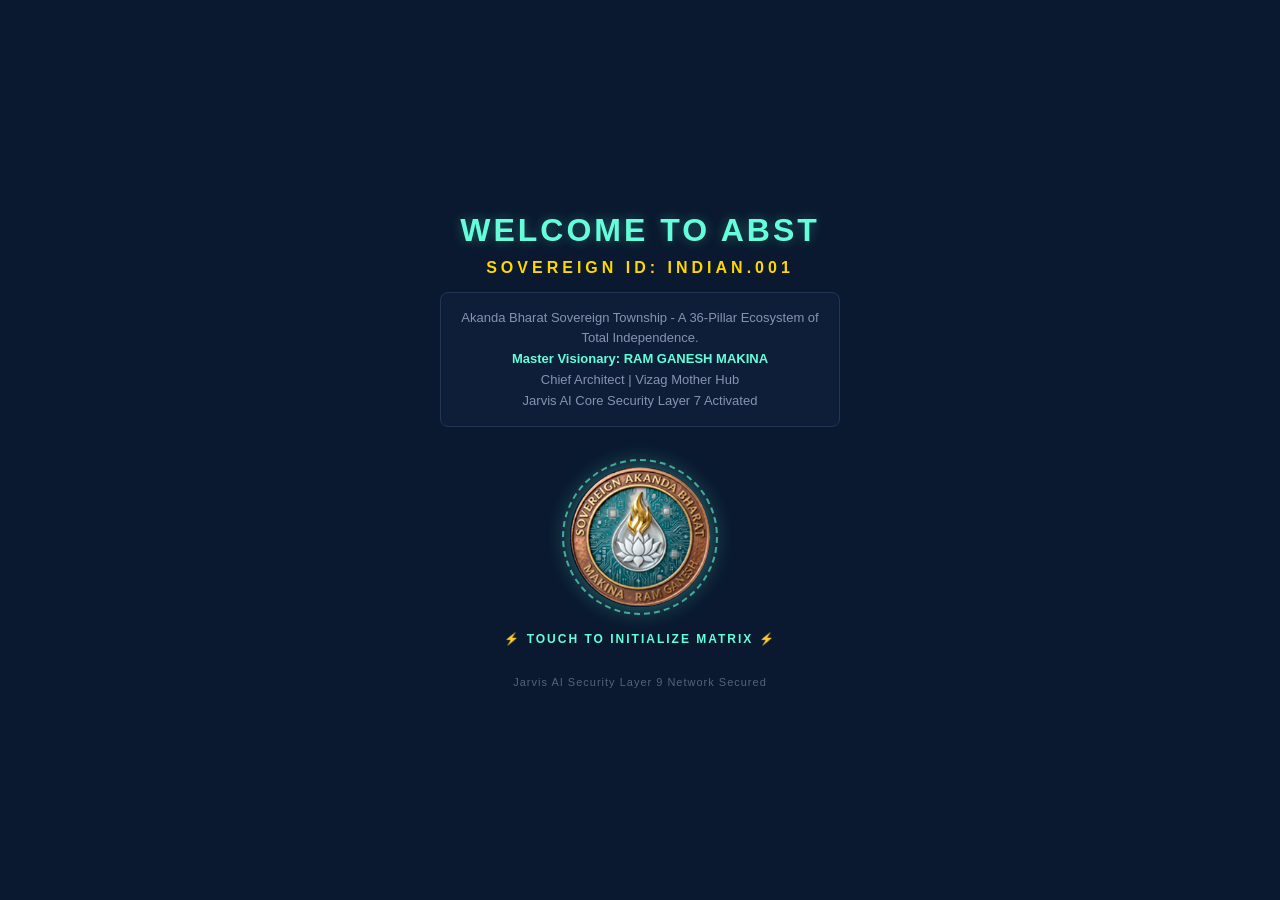
==== index.html @ baba91a0 "Refactor PWA installation trigger function Updated installation prompt messages and modified element" ====
<!DOCTYPE html>
<html lang="en">
<head>
<meta charset="UTF-8">
<meta name="viewport" content="width=device-width, initial-scale=1.0, user-scalable=yes, maximum-scale=5.0, minimum-scale=1.0">
<title>My Jeevandhara - ABST</title>
<meta name="description" content="Akanda Bharat Sovereign Township - 36 Pillar Ecosystem">
<meta name="theme-color" content="#0a192f">
<link rel="manifest" href="manifest.json">
<link rel="apple-touch-icon" href="icon-192.png">
<meta name="apple-mobile-web-app-capable" content="yes">
<meta name="apple-mobile-web-app-status-bar-style" content="black-translucent">
<style>
*{box-sizing:border-box}
html{font-size:16px}
html.modal-open{overflow:hidden!important}
body{margin:0;padding:0;background:#0a192f;color:#fff;font-family:Arial,sans-serif;overflow-x:hidden;-webkit-text-size-adjust:100%}
.container{max-width:600px;margin:0 auto;padding:30px 20px;position:relative}

.menu-trigger{position:absolute;top:25px;left:20px;font-size:28px;color:#64ffda;cursor:pointer;z-index:100;transition:0.2s}
.menu-trigger:active{transform:scale(0.9)}

h1{color:#64ffda;font-size:28px;margin:0 5px 0;font-weight:bold;text-align:center}
h3{color:#ffd700;font-size:14px;margin:0 8px 0;text-align:center}
.tagline{color:#8892b0;font-size:13px;margin:0 0 5px 0;text-align:center}
.visionary{color:#ffd700;font-size:12px;margin:0 5px 0;text-align:center;font-weight:bold}
.designation{color:#64ffda;font-size:11px;margin:0 0 20px 0;text-align:center;font-style:italic;opacity:0.9}
.status{color:#8892b0;font-size:11px;margin-top:25px;line-height:1.6;text-align:center}
img.main-seal{max-width:100%;height:auto;display:block;margin:0 auto 20px;border-radius:50%;border:3px solid #64ffda;box-shadow:0 0 20px rgba(100,255,218,0.3)}

.modal{display:none;position:fixed;top:0;left:0;width:100%;height:100%;background:rgba(0,0,0,0.95);z-index:9999;overflow:auto;padding:20px}
.modal-inner{max-width:900px;margin:40px auto;background:#112240;border-radius:12px;padding:25px;position:relative;border:1px solid #233554}
.modal-head{display:flex;justify-content:space-between;align-items:center;margin-bottom:15px}
.modal-close{font-size:28px;cursor:pointer;line-height:1;color:#64ffda}
.modal-body{color:#fff;background:#0a192f;border-radius:8px;padding:25px;font-size:13px;line-height:1.8;text-align:left;max-height:75vh;overflow-y:auto}
.modal-body h4{color:#64ffda;margin-top:15px}
.modal-body ul{padding-left:20px}
.modal-body p{margin-bottom:12px}

.profile-label{color:#8892b0;display:block;margin-bottom:8px;font-weight:bold;font-size:12px;letter-spacing:1px}
.profile-input,.profile-select{width:100%;padding:14px;background:#0a192f;border:1px solid #233554;border-radius:8px;color:#fff;font-size:15px;margin-bottom:20px;font-weight:bold}
.profile-input:focus,.profile-select:focus{border-color:#64ffda;outline:none}

.photo-upload-wrapper{text-align:center;margin-bottom:25px}
.profile-photo-preview{width:100px;height:100px;border-radius:50%;border:3px solid #64ffda;margin:0 auto 15px;display:block;object-fit:cover;box-shadow:0 0 20px rgba(100,255,218,0.3);cursor:pointer;transition:0.3s}
.profile-photo-preview:active{transform:scale(0.95)}
.photo-upload-btns{display:flex;gap:10px;justify-content:center}
.photo-btn{flex:1;padding:10px;background:#112240;border:1px solid #233554;border-radius:8px;color:#64ffda;font-size:13px;font-weight:bold;cursor:pointer;transition:0.2s}
.photo-btn:active{background:#1a2f4a;transform:scale(0.97)}
input[type="file"]{display:none}

.modal-btn-action{width:100%;margin-top:20px;background:#5effde;color:#0a192f;border:none;border-radius:8px;padding:14px;font-weight:bold;font-size:15px;cursor:pointer;text-align:center;transition:0.2s}
.modal-btn-action:active{transform:scale(0.98);background:#4cd4b7}

#abst-welcome-overlay{position:fixed;top:0;left:0;width:100%;height:100%;background:#0a192f;z-index:99999;display:flex;flex-direction:column;justify-content:center;align-items:center;transition:opacity 0.6s cubic-bezier(0.4, 0, 0.2, 1), transform 0.6s ease;transform:scale(1)}
.glow-welcome-text{color:#64ffda;font-size:32px;font-weight:bold;text-align:center;letter-spacing:3px;text-shadow:0 0 12px rgba(100,255,218,0.3);margin-bottom:10px}
#abst-welcome-sub{color:#FFD700;font-size:16px;letter-spacing:4px;font-weight:bold;text-align:center;margin-bottom:15px}
.welcome-note-text{color:#8892b0;font-size:13px;text-align:center;max-width:400px;line-height:1.6;margin:0 20px 20px;padding:15px;background:rgba(17,34,64,0.6);border-radius:8px;border:1px solid #233554}

.droplet-gateway{width:140px;height:140px;margin:20px auto 25px;position:relative;cursor:pointer;display:flex;justify-content:center;align-items:center;transition:transform 0.3s ease}
.droplet-gateway img{width:100%;height:100%;object-fit:contain;border-radius:50%;box-shadow:0 0 25px rgba(100,255,218,0.4);animation:floatDroplet 3s ease-in-out infinite;min-width:140px;min-height:140px}
.droplet-gateway::after{content:'';position:absolute;top:-8px;left:-8px;right:-8px;bottom:-8px;border-radius:50%;border:2px dashed #64ffda;opacity:0.6;animation:rotateRing 12s linear infinite}
.droplet-gateway:active{transform:scale(0.92)}

.touch-prompt{color:#64ffda;font-size:12px;letter-spacing:2px;font-weight:bold;animation:textBlink 1.5s ease-in-out infinite;text-align:center;cursor:pointer}

@keyframes floatDroplet{0%,100%{transform:translateY(0);filter:drop-shadow(0 15px rgba(100,255,218,0.5))}50%{transform:translateY(-12px);filter:drop-shadow(0 0 25px rgba(100,255,218,0.8))}}
@keyframes rotateRing{100%{transform:rotate(360deg)}}
@keyframes textBlink{0%,100%{opacity:0.4}50%{opacity:1;text-shadow:0 0 8px #64ffda}}

.icon-dashboard{display:grid;grid-template-columns:repeat(3,1fr);gap:12px;padding:0 0 20px;max-width:100%;margin:20px auto 0}
.icon-card{background:#112240;border:2px solid #233554;border-radius:16px;padding:14px 6px;text-align:center;cursor:pointer;opacity:0;transform:scale(0) rotate(0deg);transition:transform 0.5s cubic-bezier(0.175, 0.885, 0.32, 1.275), border-color 0.3s ease, background 0.2s}
.icon-card.show{opacity:1;transform:scale(1) rotate(0deg)}
.icon-card:active{background:#1a2f4a;transform:scale(0.85) rotate(360deg);border-color:#64ffda}
.icon-card.jarvis{border-color:#64ffda;box-shadow:0 0 20px rgba(100,255,218,0.1)}
.icon-card.install-btn-node{border-color:#ffd700;box-shadow:0 0 15px rgba(255,215,0,0.2);display:none}
.icon-card .icon{font-size:1.8rem;margin-bottom:5px;transition:transform 0.3s ease}
.icon-card:active .icon{transform:scale(1.2)}
.icon-card span{color:#64ffda;font-size:0.6rem;font-weight:700;letter-spacing:0.5px;display:block}

@keyframes swirlIn{0%{opacity:0;transform:scale(0) rotate(-720deg)}70%{opacity:1;transform:scale(1.1) rotate(20deg)}100%{opacity:1;transform:scale(1) rotate(0deg)}}
.icon-card.swirl{animation:swirlIn 0.8s cubic-bezier(0.34, 1.56, 0.64, 1) forwards}

@media (max-width:480px){
  .modal-body{font-size:12px;padding:20px 30px 20px;line-height:1.7}
  .modal-body h1{font-size:18px}
  .modal-body h2{font-size:15px}
  .modal-body h3{font-size:14px}
  .modal-inner{padding:20px}
}
</style>
</head>
<body>

<div id="abst-welcome-overlay">
  <div class="glow-welcome-text">WELCOME TO ABST</div>
  <div id="abst-welcome-sub">SOVEREIGN ID: <span id="welcome-id-display">INDIAN.001</span></div>
  
  <div class="welcome-note-text">
    Akanda Bharat Sovereign Township - A 36-Pillar Ecosystem of Total Independence.<br>
    <b style="color:#64ffda">Master Visionary: <span id="welcome-visionary-name">RAM GANESH MAKINA</span></b><br>
    <span id="welcome-designation">Chief Architect</span> | <span id="welcome-location">Vizag Mother Hub</span><br>
    Jarvis AI Core Security Layer <span id="welcome-security">7</span> Activated
  </div>
  
  <div class="droplet-gateway" id="seal-btn">
    <img id="welcome-seal-img" src="icon-192.png" alt="ABST Security Seal Node">
  </div>
  
  <div class="touch-prompt" id="touch-btn">⚡ TOUCH TO INITIALIZE MATRIX ⚡</div>
  <div style="color:#8892b0;font-size:11px;margin-top:30px;letter-spacing:1px;opacity:0.6">Jarvis AI Security Layer 9 Network Secured</div>
</div>

<!-- Install Button Start - Welcome Screen -->
<div id="welcomeInstallContainer" style="display:none; margin-top:25px; text-align:center;">
  <button id="installBtnWelcome" style="background:linear-gradient(135deg, #00d4ff 0%, #00ff88 100%); border:none; padding:14px 28px; border-radius:12px; color:#0a0e27; font-size:15px; font-weight:700; cursor:pointer; display:inline-flex; align-items:center; gap:10px; box-shadow:0 0 20px rgba(0,212,255,0.4); transition:all 0.3s;">
    <img src="icon-192.png" alt="ABST" style="width:24px; height:24px; border-radius:6px;">
    Install ABST App
  </button>
  <p style="color:#7dd3fc; font-size:11px; margin-top:8px; opacity:0.8;">
    Add to Home Screen for best experience
  </p>
</div>
<!-- Install Button End -->

<div class="container">
<div class="menu-trigger" onclick="openM('profileModal')">☰</div>

<img id="main-seal-img" src="icon-192.png" alt="Seal" width="90" height="90" class="main-seal">
<h1>My Jeevandhara</h1>
<h3>Akanda Bharat Sovereign Township</h3>
<p class="tagline" id="dash-bio-display">Building Tomorrow's Sovereign Cities</p>
<p class="visionary" id="dash-visionary-display">Master Visionary: INDIAN.001 RAM GANESH MAKINA</p>
<p class="designation" id="dash-designation-display">Chief Architect | Vizag Mother Hub | Security Layer 9</p>
<div class="icon-dashboard">
  <div class="icon-card" onclick="openM('dpr36Modal')">
    <div class="icon">🏛️</div><span>MASTERPLAN</span>
  </div>
  <div class="icon-card jarvis" onclick="window.location.href='Jarvis-Ai.html'">
    <div class="icon">🟢</div><span>JARVIS AI</span>
  </div>
  <div class="icon-card" onclick="window.open('./MyJeevandhara_Investor_Note.pdf','_blank')">
    <div class="icon">📊</div><span>INVESTOR NOTE</span>
  </div>
  <div class="icon-card" onclick="window.location.href='dpr-complete.html'">
    <div class="icon">📜</div><span>DPR FULL TEXT</span>
  </div>
  <div class="icon-card" onclick="window.location.href='https://jarvis-live.com'">
    <div class="icon">📡</div><span>LIVE FEED</span>
  </div>
  <div class="icon-card" onclick="window.open('./Project_MJ_Detailed_Blueprint.pdf','_blank')">
    <div class="icon">📄</div><span>DPR PDF</span>
  </div>
  <div class="icon-card" onclick="window.location.href='36-Pillars-Book.html'">
    <div class="icon">📚</div><span>36 PILLARS BOOK</span>
  </div>
 <div class="icon-card" onclick="openM('pillars36Modal')">
<div class="icon">📜</div><span>36 PILLARS LIST</span>
</div>
<div class="icon-card" onclick="window.location.href='./ABST-BRAIN.html'">
<div class="icon">🧠</div><span>ABST BRAIN</span>
</div>
<div class="icon-card" onclick="window.location.href='./ABST-GAME.html'">
<div class="icon">🎮</div><span>ABST GAME</span>
</div>
<div class="icon-card" onclick="window.location.href='constitution.html'">
<div class="icon">📖</div><span>CONSTITUTION</span>
</div>
<div class="icon-card" onclick="openM('licenseModal')">
<div class="icon">⚖️</div><span>LICENSE.md</span>
</div>
  <div class="icon-card" onclick="openM('readmeModal')">
    <div class="icon">📖</div><span>README.md</span>
  </div>
  <div class="icon-card" onclick="window.open('https://drive.google.com/file/d/1u8xVrk7SHwpQIcROzPuRPsL1qajs_j0h/preview','_blank')">
    <div class="icon">🎬</div><span>MASTER VISION</span>
  </div>
   <div class="icon-card" onclick="openM('blueprintModal')">
    <div class="icon">📐</div><span>10 STEP BLUEPRINT</span>
  </div>
</div>

<p class="status" id="dash-status-string">Status: Operational | Jarvis AI Core Layer 7 | 36 Pillars Complete<br>Master: INDIAN.001 RAM GANESH MAKINA | P36 Active</p>
</div>

<div id="profileModal" class="modal">
<div class="modal-inner" style="max-width:550px;">
<div class="modal-head">
<h2 style="color:#64ffda;margin:0;font-size:22px;display:flex;align-items:center;gap:10px">👤 PROFILE IDENTITY CONFIG</h2>
<span onclick="closeM('profileModal')" class="modal-close">&times;</span>
</div>
<div class="modal-body" style="background:#112240;padding:20px 15px">

<div class="photo-upload-wrapper">
<img id="profile-photo-preview" src="icon-192.png" class="profile-photo-preview" alt="Profile Photo">
<div class="photo-upload-btns">
<label for="inputProfileCamera" class="photo-btn">📷 CAMERA</label>
<label for="inputProfileGallery" class="photo-btn">🖼️ GALLERY</label>
</div>
<input type="file" id="inputProfileCamera" accept="image/*" capture="user">
<input type="file" id="inputProfileGallery" accept="image/*">
</div>

<label class="profile-label">MASTER VISIONARY NAME</label>
<input type="text" id="inputMasterName" class="profile-input" placeholder="RAM GANESH MAKINA">

<label class="profile-label">SOVEREIGN ID CONFIG</label>
<input type="text" id="inputSovereignID" class="profile-input" placeholder="INDIAN.001">

<label class="profile-label">EMAIL ADDRESS</label>
<input type="email" id="inputEmail" class="profile-input" placeholder="master@abst.com">

<label class="profile-label">PHONE NUMBER</label>
<input type="tel" id="inputPhone" class="profile-input" placeholder="+91 98765 43210">

<label class="profile-label">BLOOD GROUP</label>
<select id="inputBlood" class="profile-select">
  <option value="">Select Blood Group</option>
  <option value="A+">A+</option><option value="A-">A-</option><option value="B+">B+</option><option value="B-">B-</option>
  <option value="AB+">AB+</option><option value="AB-">AB-</option><option value="O+">O+</option><option value="O-">O-</option>
</select>

<label class="profile-label">DESIGNATION / ROLE</label>
<select id="inputDesignation" class="profile-select">
  <option value="Chief Architect">Chief Architect</option>
  <option value="Managing Director">Managing Director</option>
  <option value="Founder">Founder</option>
  <option value="Energy Core Head">Energy Core Head</option>
  <option value="Digital Security Head">Digital Security Head</option>
  <option value="Governance Lead">Governance Lead</option>
</select>

<label class="profile-label">MOTHER HUB LOCATION</label>
<input type="text" id="inputLocation" class="profile-input" placeholder="Vizag Mother Hub">

<label class="profile-label">SECURITY CLEARANCE LEVEL</label>
<select id="inputSecurity" class="profile-select">
  <option value="7">Layer 7 - Core Access</option>
  <option value="8">Layer 8 - Command Access</option>
  <option value="9">Layer 9 - Sovereign Access</option>
</select>

<label class="profile-label">CUSTOM TAGLINE / BIO</label>
<input type="text" id="inputBio" class="profile-input" placeholder="Building Tomorrow's Sovereign Cities">

<p style="color:#8892b0;font-size:12px;line-height:1.5;margin:10px 0 0">Editing updates all screens instantly: Welcome Note, Main Page, Status. Data saves to device.</p>
</div>
<button onclick="saveProfileConfigurationData()" class="modal-btn-action" style="background:#5effde;color:#0a192f;font-size:16px">💾 SAVE & REFRESH RECOGNITION</button>
</div>
</div>

<div id="pillars36Modal" class="modal">
<div class="modal-inner">
<div class="modal-head"><h2 style="color:#64ffda;margin:0">📋 ABST 36 PILLARS - COMPLETE LIST</h2><span onclick="closeM('pillars36Modal')" class="modal-close">&times;</span></div>
<div class="modal-body">
<div style="background:#112240;border:1px solid #1a2a4a;border-radius:12px;padding:20px;margin:15px 0">
<div style="color:#64ffda;font-weight:bold;font-size:15px;margin-bottom:8px">Sector I: Energy & Industrial Core P1-P9</div>
P1: Plasma Plant | P2: Solar Power | P3: Moon-Ray Energy | P4: AWT | P5: Rain-Drop Energy | P6: Sovereign Green Fuel Plant | P7: rPET Factory | P8: Glass Recycling Unit | P9: Aluminium Recycling Unit
</div>
<div style="background:#112240;border:1px solid #1a2a4a;border-radius:12px;padding:20px;margin:15px 0">
<div style="color:#64ffda;font-weight:bold;font-size:15px;margin-bottom:8px">Sector II: Water & Earth Sovereignty P10-P18</div>
P10: Our Amrutavarsha AWG Plant & Central Reservoir | P11: Dual-Ion Shield | P12: General Plastic Processing Center | P13: Waste-to-Trash Command | P14: Human Waste-to-Farming | P15: Vayu-Shuddhi Forest | P16: Chain Mesh & AMG | P17: Slag-Brick Factory | P18: Bio-Gas Compression Station
</div>
<div style="background:#112240;border:1px solid #1a2a4a;border-radius:12px;padding:20px;margin:15px 0">
<div style="color:#64ffda;font-weight:bold;font-size:15px;margin-bottom:8px">Sector III: Infrastructure Skeleton P19-P23</div>
P19: Walkthrough Utility Tunnel | P20: HDD Pipeline Network | P21: Footstep Energy Walkways | P22: The Bio-Vault | P23: Matru-Shakti Residential
</div>
<div style="background:#112240;border:1px solid #1a2a4a;border-radius:12px;padding:20px;margin:15px 0">
<div style="color:#64ffda;font-weight:bold;font-size:15px;margin-bottom:8px">Sector IV: Social & Intellectual Capital P24-P29</div>
P24: KG to PhD Building | P25: Project Hospital | P26: Project Bank | P27: Food & Clothing Malls | P28: Sovereign Simulation Game | P29: Global Innovators & Walls of Fame
</div>
<div style="background:#112240;border:1px solid #1a2a4a;border-radius:12px;padding:20px;margin:15px 0">
<div style="color:#64ffda;font-weight:bold;font-size:15px;margin-bottom:8px">Sector V: Digital & Security Nervous System P30-P35</div>
P30: RVM Network | P31: Indian.00X ID System | P32: Our Amrutavarsha Vendor Network | P33: Transparency Hub | P34: Sentinel-Eye CCTV Network | P35: Jarvis AI Core
</div>
<div style="background:#112240;border:2px solid #FFD700;border-radius:12px;padding:20px;margin:15px 0">
<div style="color:#64ffda;font-weight:bold;font-size:15px;margin-bottom:8px">Sector VI: Governance & Legacy P36</div>
P36: MD Agni-Pariksha Leadership Mandate
</div>
</div>
<button onclick="closeM('pillars36Modal')" class="modal-btn-action">🏠 BACK TO HOME</button>
</div>
</div>

<div id="licenseModal" class="modal">
<div class="modal-inner">
<div class="modal-head"><h2 style="color:#64ffda;margin:0">📜 ABST SOVEREIGN LICENSE</h2><span onclick="closeM('licenseModal')" class="modal-close">&times;</span></div>
<div class="modal-body">
<b>Master Visionary Lock v1.0 - ABST</b><br><br>
Copyright (c) 2026 ABST - Akanda Bharat Sovereign Township<br><br>
1. ALL RIGHTS RESERVED BY MASTER VISIONARY: INDIAN.001 RAM GANESH MAKINA<br>
2. NO COPY, FORK, MIRROR, REUPLOAD WITHOUT WRITTEN CONSENT<br>
3. VERIFICATION: Jarvis AI Core Security Layer 7<br>
4. STATUS: Mother Hub Vizag - Operational<br>
5. ABST-MVL-v1.0 | 2026-04-10
</div>
<button onclick="closeM('licenseModal')" class="modal-btn-action">CLOSE</button>
</div>
</div>

<div id="readmeModal" class="modal">
<div class="modal-inner">
<div class="modal-head"><h2 style="color:#64ffda;margin:0">📖 ABST README</h2><span onclick="closeM('readmeModal')" class="modal-close">&times;</span></div>
<div class="modal-body">
<b>ABST - Akanda Bharat Sovereign Township</b><br><br>
<b>Master Visionary:</b> INDIAN.001 RAM GANESH MAKINA<br>
<b>36-Pillar Ecosystem:</b> Total Independence Model<br>
<b>Mission:</b> Sector 1 to 5 - Complete Sovereign System<br>
<b>Status:</b> Operational | Mother Hub: Vizag<br>
<b>Security:</b> Jarvis AI Core Layer 7
</div>
<button onclick="closeM('readmeModal')" class="modal-btn-action">CLOSE</button>
</div>
</div>

<div id="dpr36Modal" class="modal">
<div class="modal-inner">
<div class="modal-head"><h2 style="color:#64ffda;margin:0">🏛️ ABST-MASTERPLAN - INDIAN.001</h2><span onclick="closeM('dpr36Modal')" class="modal-close">&times;</span></div>
<div class="modal-body">
<h1 style="color:#64ffda;text-align:left;font-size:22px">ABST 36-PILLAR SOVEREIGN DPR</h1>
<h2 style="color:#ffd700;text-align:left;font-size:16px">Master Visionary: INDIAN.001 RAM GANESH MAKINA</h2>
<div style="margin:20px 0;text-align:center">
<h3 style="color:#FFD700;margin-bottom:10px">🏗️ PHYSICAL MINIATURE MODEL</h3>
<img id="modelImg" alt="ABST Miniature Model" style="width:100%;max-width:100%;border-radius:8px;border:2px solid #FFD700;margin-bottom:20px;background:#112240;min-height:200px">
<h3 style="color:#FFD700;margin-bottom:10px">🌞 MASTER PLAN - DAY VIEW</h3>
<img id="dayImg" alt="ABST Master Plan Day Mode" style="width:100%;max-width:100%;border-radius:8px;border:2px solid #64ffda;margin-bottom:20px;background:#112240;min-height:200px">
<h3 style="color:#64ffda;margin-bottom:10px">🌙 MASTER PLAN - NIGHT VIEW</h3>
<img id="nightImg" alt="ABST Master Plan Night Mode" style="width:100%;max-width:100%;border-radius:8px;border:2px solid #FFD700;background:#112240;min-height:200px">
</div>
</div>
<button onclick="closeM('dpr36Modal')" class="modal-btn-action">🏢 BACK TO HOME</button>
</div>
</div>

<div id="blueprintModal" class="modal">
<div class="modal-inner">
<div class="modal-head"><h2 style="color:#FFD700;margin:0">🌐 DPR FRAMEWORK - 10 STEP BLUEPRINT</h2><span onclick="closeM('blueprintModal')" class="modal-close">&times;</span></div>
<div class="modal-body">
<h1 style="color:#64ffda;text-align:left;font-size:22px">AKANDA BHARAT SMART ENERGY & EV ECOSYSTEM</h1>
<h3 style="color:#64ffda">🛣️ SECTION 1: MOBILITY & DIRECT HARVESTING</h3>
<h4>STEP 1: BHARAT DHARA EV LANE</h4><p>A high-efficiency smart corridor designed for non-stop electric vehicle transit.</p>
<h4>STEP 2: SMART ENERGY SPEED BUMPS</h4><p>Positioned strategically to convert vehicular momentum directly into high-yield electrical current.</p>
<h4>STEP 3: INTEGRATED SOLAR WIND BARRIERS</h4><p>Transforms crosswind drafts generated by heavy transit lines into active power nodes.</p>
<h3 style="color:#64ffda;margin-top:20px">⚡ SECTION 2: INDEPENDENT PRODUCTION & THERMAL CORE</h3>
<h4>STEP 4: PLASMA ENERGY CO-GENERATION</h4><p>Deployment of plasma arc thermal engines processing raw municipal residue output into slag-bricks.</p>
<h4>STEP 5: ATMOSPHERIC RAIN HARVESTING MATRIX (TENG)</h4><p>Triboelectric Nanogenerators embedded across smart roofing shields converting precipitation force into storage.</p>
<h4>STEP 6: MOON-RAY PHOTOVOLTAIC LAYERS</h4><p>Specialized high-sensitivity optical capture arrays tracking secondary luminescence configurations.</p>
<h3 style="color:#64ffda;margin-top:20px">🛡️ SECTION 3: RECYCLING, GRID MANAGEMENT & STORAGE</h3>
<h4>STEP 7: rPET & CRITICAL METAL PROCESSING SHIELDS</h4><p>Automated closed-loop separation lines converting polymers, glass elements, and structural aluminium scrap.</p>
<h4>STEP 8: THE SECURE BIO-VAULT RECOVERY ENGINE</h4><p>Air-gapped mechanical storage facilities housing localized grid controllers.</p>
<h4>STEP 9: TRIVARNA BHARAT METRICS NODE</h4><p>A distributed database layer logging transactions and rewarding infrastructure credits.</p>
<h4>STEP 10: MD AGNI-PARIKSHA LEADERSHIP MANDATE</h4><p>Final systemic structural protocol forcing local state operational management heads into raw rural deployment checkouts.</p>
</div>
<button onclick="closeM('blueprintModal')" class="modal-btn-action" style="background:#ffd700;">🏢 CLOSE & RETURN</button>
</div>
</div>

<script>
let deferredAppInstallPrompt = null;
let isAppInstalled = false;

function openM(id){
  document.querySelectorAll('.modal').forEach(function(modal) { modal.style.display = 'none'; });
  var m=document.getElementById(id);
  if(!m) return;
  m.style.display='block';
  document.documentElement.classList.add('modal-open');
  
  if(id==='dpr36Modal'){
    document.getElementById('modelImg').src='miniature-model.jpg';
    document.getElementById('dayImg').src='day-mode.jpg';
    document.getElementById('nightImg').src='night-mode.jpg';
  }
}

function closeM(id){
  var m=document.getElementById(id);
  if(m){
    m.style.display='none';
    document.documentElement.classList.remove('modal-open');
  }
}

function unlockDashboard() {
  var overlay = document.getElementById('abst-welcome-overlay');
  var cards = document.querySelectorAll('.icon-card');
  
  if(overlay) {
    overlay.style.opacity = '0';
    overlay.style.transform = 'scale(1.1)';
    sessionStorage.setItem('dashboard_direct_unlock_token', 'true');
    
    setTimeout(function(){
      overlay.style.display = 'none';
      cards.forEach((card, index) => {
        setTimeout(() => {
          card.classList.add('swirl');
        }, index * 60);
      });
    }, 600);
  }
}

function loadSavedIdentityData() {
  var storedName = localStorage.getItem('abst_visionary_name') || "RAM GANESH MAKINA";
  var storedID = localStorage.getItem('abst_sovereign_id') || "INDIAN.001";
  var storedDesignation = localStorage.getItem('abst_designation') || "Chief Architect";
  var storedLocation = localStorage.getItem('abst_location') || "Vizag Mother Hub";
  var storedSecurity = localStorage.getItem('abst_security') || "7";
  var storedBio = localStorage.getItem('abst_bio') || "Building Tomorrow's Sovereign Cities";
  var storedPhoto = localStorage.getItem('abst_photo') || "icon-192.png";
  var storedEmail = localStorage.getItem('abst_email') || "";
  var storedPhone = localStorage.getItem('abst_phone') || "";
  var storedBlood = localStorage.getItem('abst_blood') || "";
  
  var dashVision = document.getElementById('dash-visionary-display');
  if(dashVision) dashVision.innerText = "Master Visionary: " + storedID + " " + storedName;
  
  var dashDesignation = document.getElementById('dash-designation-display');
  if(dashDesignation) dashDesignation.innerText = storedDesignation + " | " + storedLocation + " | Security Layer " + storedSecurity;
  
  var dashStatus = document.getElementById('dash-status-string');
  if(dashStatus) dashStatus.innerHTML = "Status: Operational | Jarvis AI Core Layer " + storedSecurity + " | 36 Pillars Complete<br>Master: " + storedID + " " + storedName + " | P36 Active";
  
  var mainSeal = document.getElementById('main-seal-img');
  if(mainSeal) mainSeal.src = "icon-192.png";
  
  var dashBio = document.getElementById('dash-bio-display');
  if(dashBio) dashBio.innerText = storedBio;
  
  var welcomeID = document.getElementById('welcome-id-display');
  if(welcomeID) welcomeID.innerText = storedID;
  
  var welcomeName = document.getElementById('welcome-visionary-name');
  if(welcomeName) welcomeName.innerText = storedName;
  
  var welcomeDesignation = document.getElementById('welcome-designation');
  if(welcomeDesignation) welcomeDesignation.innerText = storedDesignation;
  
  var welcomeLocation = document.getElementById('welcome-location');
  if(welcomeLocation) welcomeLocation.innerText = storedLocation;
  
  var welcomeSecurity = document.getElementById('welcome-security');
  if(welcomeSecurity) welcomeSecurity.innerText = storedSecurity;
  
  var welcomeSeal = document.getElementById('welcome-seal-img');
  if(welcomeSeal) welcomeSeal.src = "icon-192.png";
  
  var inputName = document.getElementById('inputMasterName');
  var inputID = document.getElementById('inputSovereignID');
  var inputDesig = document.getElementById('inputDesignation');
  var inputLoc = document.getElementById('inputLocation');
  var inputSec = document.getElementById('inputSecurity');
  var inputBioField = document.getElementById('inputBio');
  var inputEmail = document.getElementById('inputEmail');
  var inputPhone = document.getElementById('inputPhone');
  var inputBlood = document.getElementById('inputBlood');
  var photoPreview = document.getElementById('profile-photo-preview');
  
  if(inputName) inputName.value = storedName;
  if(inputID) inputID.value = storedID;
  if(inputDesig) inputDesig.value = storedDesignation;
  if(inputLoc) inputLoc.value = storedLocation;
  if(inputSec) inputSec.value = storedSecurity;
  if(inputBioField) inputBioField.value = storedBio;
  if(inputEmail) inputEmail.value = storedEmail;
  if(inputPhone) inputPhone.value = storedPhone;
  if(inputBlood) inputBlood.value = storedBlood;
  if(photoPreview) photoPreview.src = storedPhoto;
}

function saveProfileConfigurationData() {
  var varName = document.getElementById('inputMasterName').value.trim();
  var varID = document.getElementById('inputSovereignID').value.trim();
  var varDesignation = document.getElementById('inputDesignation').value;
  var varLocation = document.getElementById('inputLocation').value.trim();
  var varSecurity = document.getElementById('inputSecurity').value;
  var varBio = document.getElementById('inputBio').value.trim();
  var varEmail = document.getElementById('inputEmail').value.trim();
  var varPhone = document.getElementById('inputPhone').value.trim();
  var varBlood = document.getElementById('inputBlood').value;

  if(varName!== "") localStorage.setItem('abst_visionary_name', varName);
  if(varID!== "") localStorage.setItem('abst_sovereign_id', varID);
  if(varDesignation!== "") localStorage.setItem('abst_designation', varDesignation);
  if(varLocation!== "") localStorage.setItem('abst_location', varLocation);
  if(varSecurity!== "") localStorage.setItem('abst_security', varSecurity);
  if(varBio!== "") localStorage.setItem('abst_bio', varBio);
  if(varEmail!== "") localStorage.setItem('abst_email', varEmail);
  if(varPhone!== "") localStorage.setItem('abst_phone', varPhone);
  if(varBlood!== "") localStorage.setItem('abst_blood', varBlood);

  loadSavedIdentityData();
  closeM('profileModal');
}

function handlePhotoUpload(event) {
  var file = event.target.files[0];
  if (file) {
    var reader = new FileReader();
    reader.onload = function(e) {
      var photoData = e.target.result;
      localStorage.setItem('abst_photo', photoData);
      document.getElementById('profile-photo-preview').src = photoData;
    };
    reader.readAsDataURL(file);
  }
}

document.getElementById('inputProfileCamera').addEventListener('change', handlePhotoUpload);
document.getElementById('inputProfileGallery').addEventListener('change', handlePhotoUpload);

document.getElementById('profile-photo-preview').addEventListener('click', function() {
  document.getElementById('inputProfileGallery').click();
});

document.getElementById('seal-btn').addEventListener('click', unlockDashboard);
document.getElementById('touch-btn').addEventListener('click', unlockDashboard);

window.addEventListener('beforeinstallprompt', function(e) {
  e.preventDefault();
  deferredAppInstallPrompt = e;
  var welcomeInstallBox = document.getElementById('welcomeInstallContainer');
  if(welcomeInstallBox && !window.matchMedia('(display-mode: standalone)').matches && !isAppInstalled) {
     welcomeInstallBox.style.display = 'block';
  }
});

function triggerPwaInstallation() {
  if(!deferredAppInstallPrompt) {
    alert('📲 Install cheyali ante:\n\n1. Chrome menu ⋮ noku\n2. "Install app" or "Add to Home screen" select chey\n\nLedante site ni konni sarlu visit chesi 30sec wait chey, automatic prompt vastadi');
    return;
  }
  deferredAppInstallPrompt.prompt();
  deferredAppInstallPrompt.userChoice.then(function(choiceResult) {
    if (choiceResult.outcome === 'accepted') {
      document.getElementById('welcomeInstallContainer').style.display = 'none';
      isAppInstalled = true;
      localStorage.setItem('abst_installed', 'true');
    }
    deferredAppInstallPrompt = null;
  });
}

window.addEventListener('appinstalled', () => {
  var welcomeInstallBox = document.getElementById('welcomeInstallContainer');
  if(welcomeInstallBox) welcomeInstallBox.style.display = 'none';
  isAppInstalled = true;
  localStorage.setItem('abst_installed', 'true');
});

window.addEventListener('DOMContentLoaded', function(){
  var overlay = document.getElementById('abst-welcome-overlay');
  var cards = document.querySelectorAll('.icon-card');

  loadSavedIdentityData();

  if (sessionStorage.getItem('dashboard_direct_unlock_token') === 'true') {
    if(overlay) {
      overlay.style.display = 'none';
    }
    cards.forEach((card) => {
      card.classList.add('swirl');
    });
  } else {
    if(overlay) {
      overlay.style.display = 'flex';
    }
  }

 if(window.matchMedia('(display-mode: standalone)').matches){
  var welcomeInstallBox = document.getElementById('welcomeInstallContainer');
  if(welcomeInstallBox) welcomeInstallBox.style.display = 'none';
  isAppInstalled = true;
}
});

document.addEventListener('keydown',function(e){
  if(e.key==='Escape'){
    document.querySelectorAll('.modal').forEach(function(m){m.style.display='none'});
    document.documentElement.classList.remove('modal-open');
  }
});

if('serviceWorker' in navigator){
  navigator.serviceWorker.register('/ram1025/service-worker.js',{scope:'/ram1025/'})
 .catch(function(err){ console.log("Offline Layer Sync Error: ", err); });
}

// Add here 👇
setTimeout(function() {
  var welcomeInstallBox = document.getElementById('welcomeInstallContainer');
  if(welcomeInstallBox && !window.matchMedia('(display-mode: standalone)').matches) {
     welcomeInstallBox.style.display = 'block';
  }
}, 2000);

document.getElementById('installBtnWelcome')?.addEventListener('click', triggerPwaInstallation);
function triggerPwaInstallation() {
  if(!deferredAppInstallPrompt) {
    alert('📲 Install cheyali ante:\n\nChrome menu → Install App\n\nLekapothe browser refresh chesi 30sec wait chey');
    return;
  }
  deferredAppInstallPrompt.prompt();
  deferredAppInstallPrompt.userChoice.then(function(choiceResult) {
    if (choiceResult.outcome === 'accepted') {
      document.getElementById('welcomeInstallContainer').style.display = 'none';
      isAppInstalled = true;
      localStorage.setItem('abst_installed', 'true');
    }
    deferredAppInstallPrompt = null;
  });
}
</script>
</body>
</html>
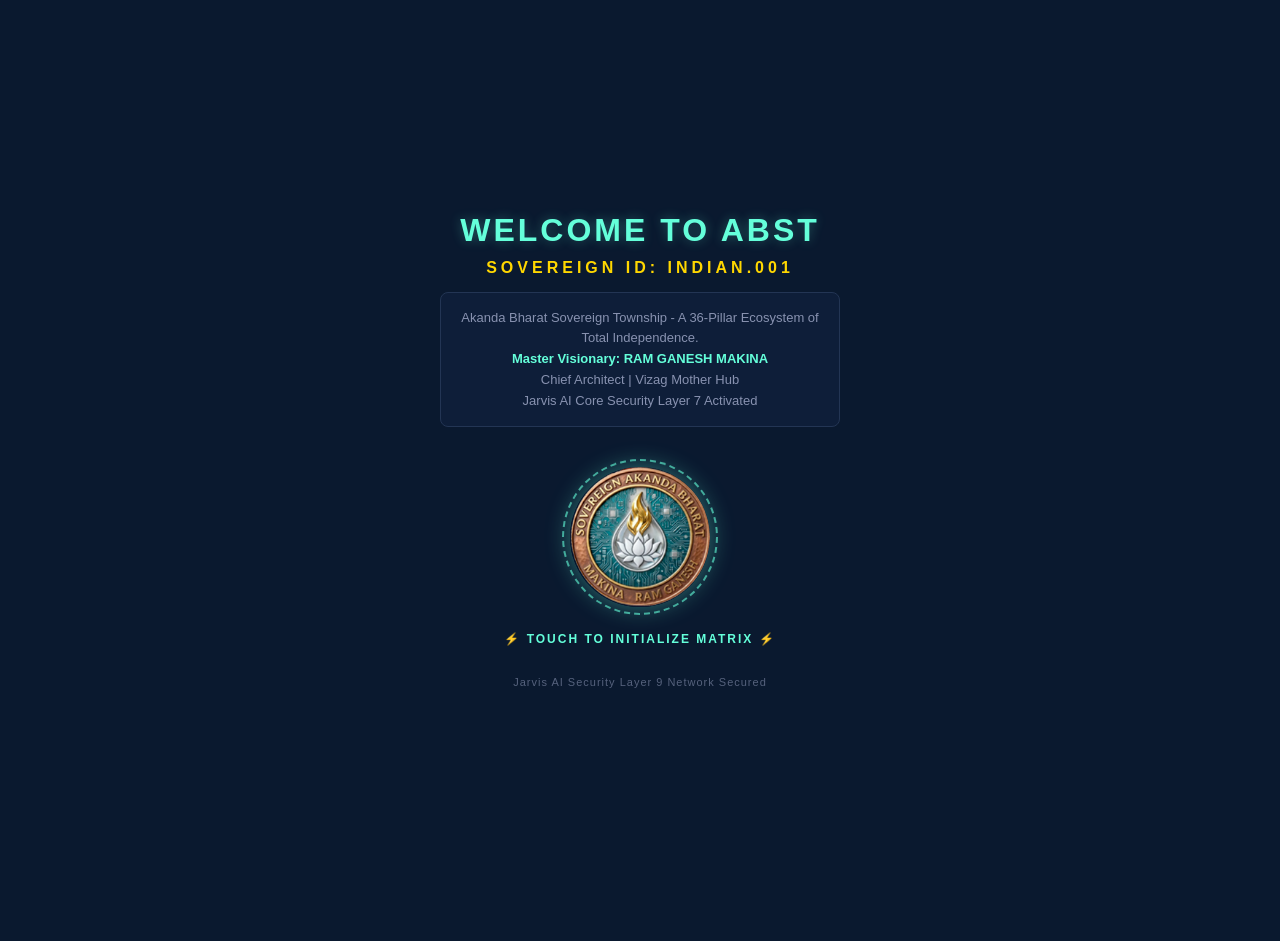
==== commit 9653e62e: "Adjust install button display timing to 1 second Update install button visibility logic and timing." ====
--- a/index.html
+++ b/index.html
@@ -587,13 +587,16 @@
  .catch(function(err){ console.log("Offline Layer Sync Error: ", err); });
 }
 
-// Add here 👇
+// Force show install button after 1 sec
 setTimeout(function() {
   var welcomeInstallBox = document.getElementById('welcomeInstallContainer');
-  if(welcomeInstallBox && !window.matchMedia('(display-mode: standalone)').matches) {
+  var isStandalone = window.matchMedia('(display-mode: standalone)').matches;
+  
+  if(welcomeInstallBox && !isStandalone) {
      welcomeInstallBox.style.display = 'block';
-  }
-}, 2000);
+     console.log('ABST Install button visible now');
+  }
+}, 1000);
 
 document.getElementById('installBtnWelcome')?.addEventListener('click', triggerPwaInstallation);
 function triggerPwaInstallation() {
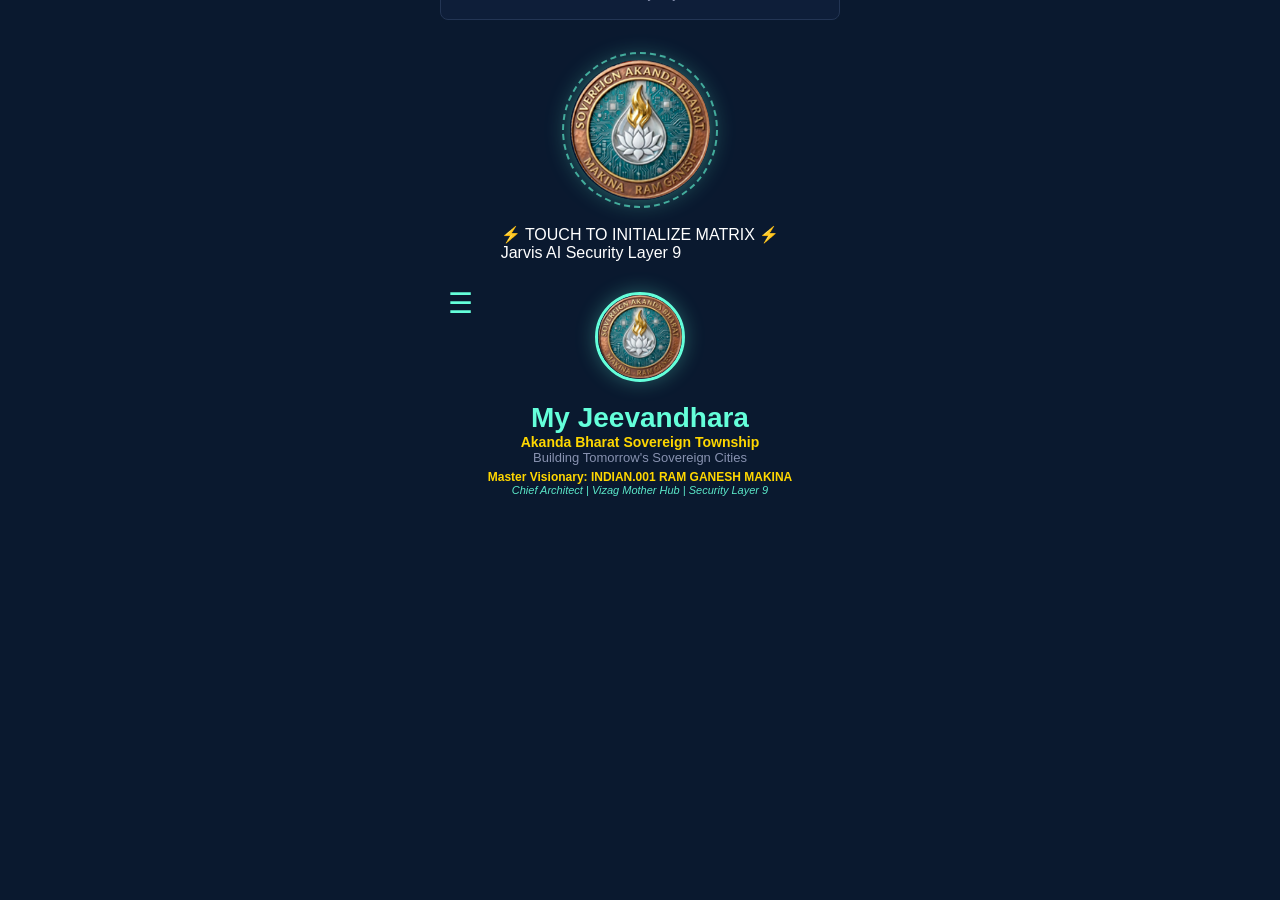
==== commit 0dbbe9b0: "Refactor welcome screen and install button layout" ====
--- a/index.html
+++ b/index.html
@@ -107,21 +107,22 @@
     <img id="welcome-seal-img" src="icon-192.png" alt="ABST Security Seal Node">
   </div>
   
-  <div class="touch-prompt" id="touch-btn">⚡ TOUCH TO INITIALIZE MATRIX ⚡</div>
-  <div style="color:#8892b0;font-size:11px;margin-top:30px;letter-spacing:1px;opacity:0.6">Jarvis AI Security Layer 9 Network Secured</div>
-</div>
-
-<!-- Install Button Start - Welcome Screen -->
-<div id="welcomeInstallContainer" style="display:none; margin-top:25px; text-align:center;">
-  <button id="installBtnWelcome" style="background:linear-gradient(135deg, #00d4ff 0%, #00ff88 100%); border:none; padding:14px 28px; border-radius:12px; color:#0a0e27; font-size:15px; font-weight:700; cursor:pointer; display:inline-flex; align-items:center; gap:10px; box-shadow:0 0 20px rgba(0,212,255,0.4); transition:all 0.3s;">
-    <img src="icon-192.png" alt="ABST" style="width:24px; height:24px; border-radius:6px;">
-    Install ABST App
-  </button>
-  <p style="color:#7dd3fc; font-size:11px; margin-top:8px; opacity:0.8;">
-    Add to Home Screen for best experience
-  </p>
-</div>
-<!-- Install Button End -->
+  <div id="welcomeScreen">
+  <div>⚡ TOUCH TO INITIALIZE MATRIX ⚡</div>
+  <div>Jarvis AI Security Layer 9</div>
+
+  <!-- Install Button Start - Welcome Screen -->
+  <div id="welcomeInstallContainer" style="display:none; margin-top:25px; text-align:center;">
+    <button id="installBtnWelcome" style="background:linear-gradient(135deg, #00d4ff 0%, #00ff88 100%); color:#0a192f; padding:12px 24px; border:none; border-radius:12px; font-weight:bold; font-size:16px;">
+      <img src="icon-192.png" alt="ABST" style="width:24px; height:24px; border-radius:6px; vertical-align:middle; margin-right:8px;">
+      Install ABST App
+    </button>
+    <p style="color:#7dd3fc; font-size:11px; margin-top:8px; opacity:0.8;">
+      Add to Home Screen for best experience
+    </p>
+  </div>
+  <!-- Install Button End -->
+</div> <!-- Ikkada welcomeScreen close avvali -->
 
 <div class="container">
 <div class="menu-trigger" onclick="openM('profileModal')">☰</div>
@@ -587,14 +588,13 @@
  .catch(function(err){ console.log("Offline Layer Sync Error: ", err); });
 }
 
-// Force show install button after 1 sec
+// Welcome screen lo 1 sec tharuvatha button chupinchu
 setTimeout(function() {
-  var welcomeInstallBox = document.getElementById('welcomeInstallContainer');
+  var btnBox = document.getElementById('welcomeInstallContainer');
   var isStandalone = window.matchMedia('(display-mode: standalone)').matches;
   
-  if(welcomeInstallBox && !isStandalone) {
-     welcomeInstallBox.style.display = 'block';
-     console.log('ABST Install button visible now');
+  if(btnBox && !isStandalone) {
+     btnBox.style.display = 'block';
   }
 }, 1000);
 
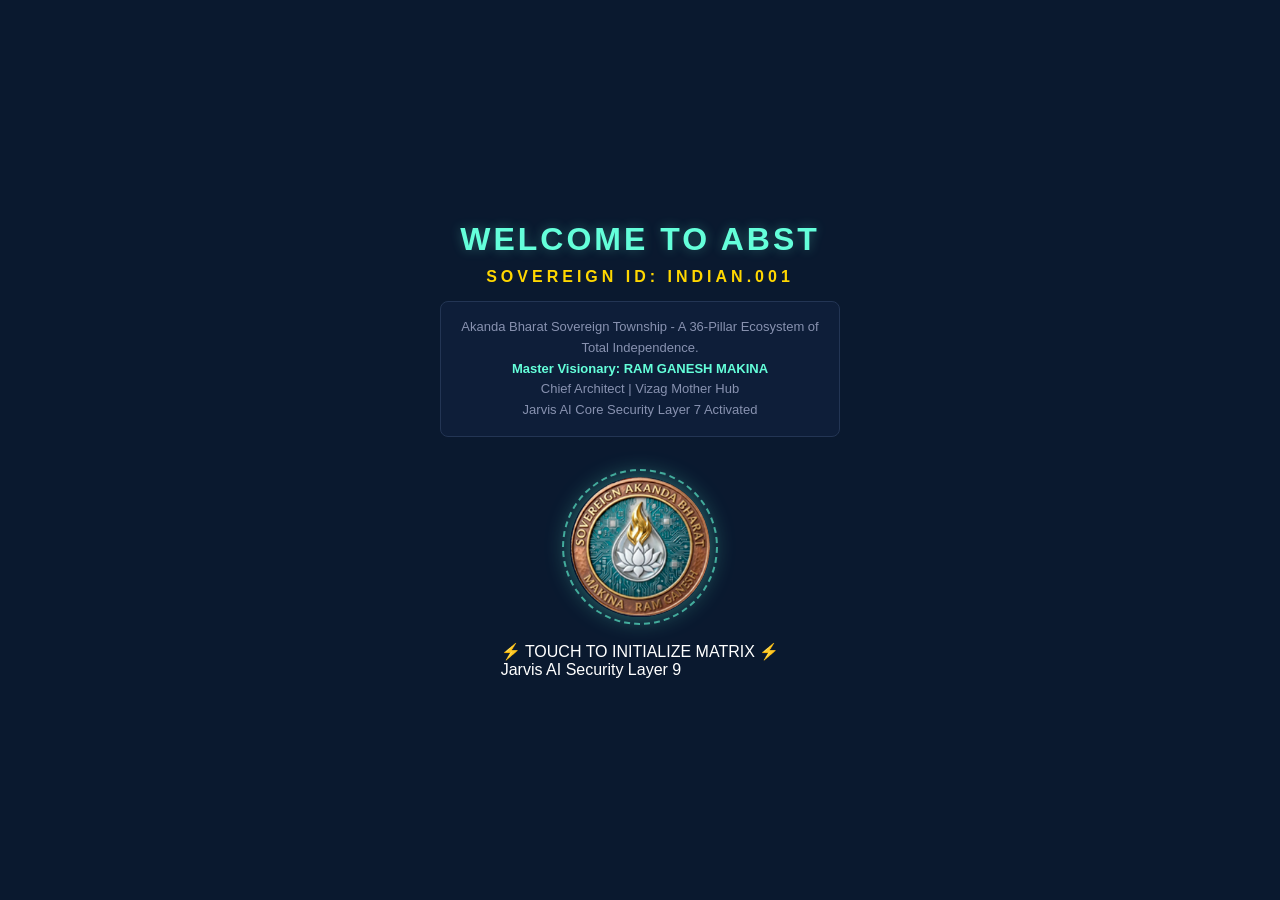
==== commit 0c5e982a: "Modify unlockDashboard to show container and hide overlay Update container display logic and overlay" ====
--- a/index.html
+++ b/index.html
@@ -110,7 +110,6 @@
   <div id="welcomeScreen">
   <div>⚡ TOUCH TO INITIALIZE MATRIX ⚡</div>
   <div>Jarvis AI Security Layer 9</div>
-
   <!-- Install Button Start - Welcome Screen -->
   <div id="welcomeInstallContainer" style="display:none; margin-top:25px; text-align:center;">
     <button id="installBtnWelcome" style="background:linear-gradient(135deg, #00d4ff 0%, #00ff88 100%); color:#0a192f; padding:12px 24px; border:none; border-radius:12px; font-weight:bold; font-size:16px;">
@@ -124,7 +123,7 @@
   <!-- Install Button End -->
 </div> <!-- Ikkada welcomeScreen close avvali -->
 
-<div class="container">
+<div class="container" style="display:none;">
 <div class="menu-trigger" onclick="openM('profileModal')">☰</div>
 
 <img id="main-seal-img" src="icon-192.png" alt="Seal" width="90" height="90" class="main-seal">
@@ -384,15 +383,16 @@
 
 function unlockDashboard() {
   var overlay = document.getElementById('abst-welcome-overlay');
+  var container = document.querySelector('.container');
   var cards = document.querySelectorAll('.icon-card');
   
   if(overlay) {
     overlay.style.opacity = '0';
     overlay.style.transform = 'scale(1.1)';
     sessionStorage.setItem('dashboard_direct_unlock_token', 'true');
-    
-    setTimeout(function(){
-      overlay.style.display = 'none';
+    setTimeout(function(){ 
+      overlay.style.display = 'none'; 
+      container.style.display = 'block'; // Dashboard chupinchu
       cards.forEach((card, index) => {
         setTimeout(() => {
           card.classList.add('swirl');
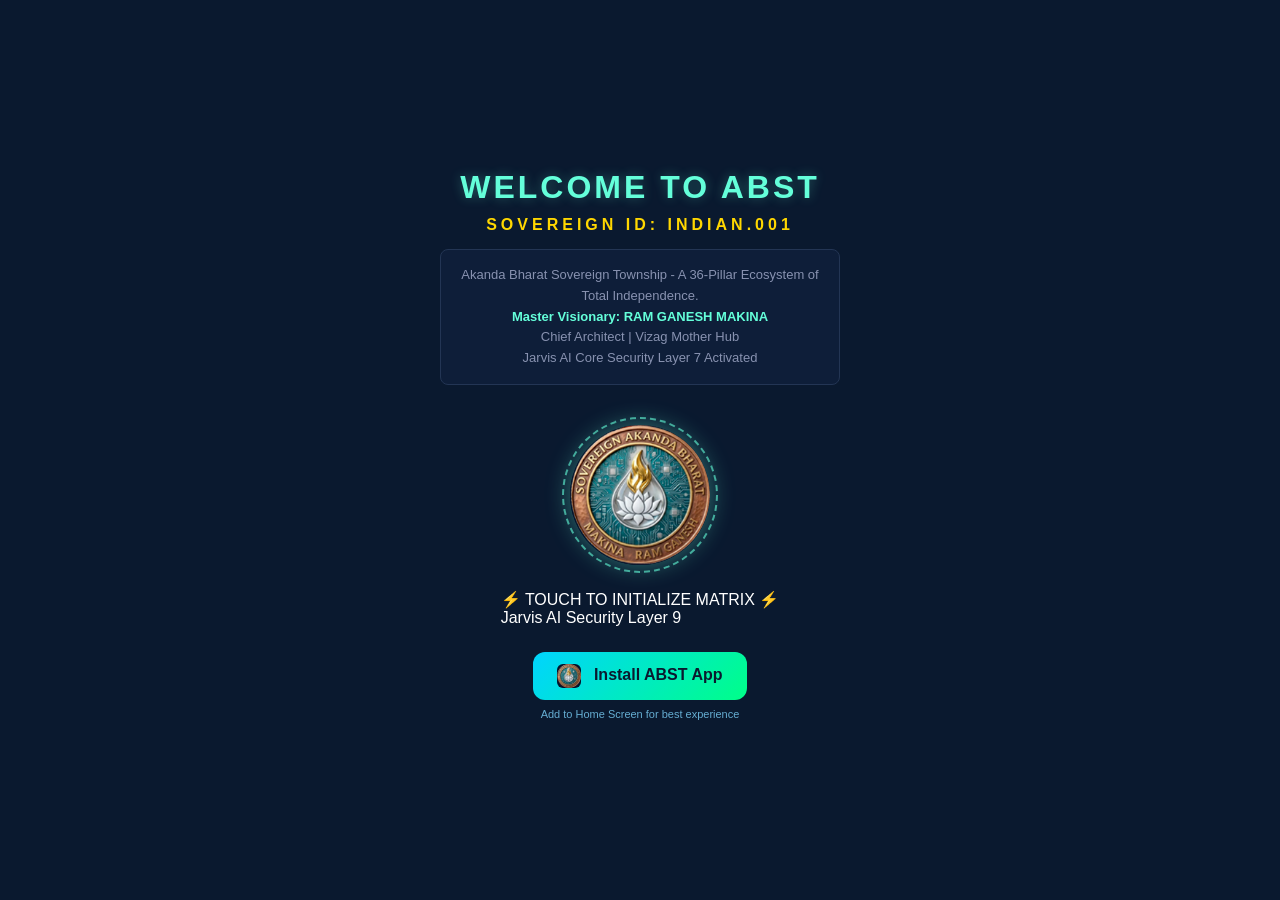
==== commit 74c90b21: "Update welcomeInstallContainer style in index.html" ====
--- a/index.html
+++ b/index.html
@@ -111,7 +111,7 @@
   <div>⚡ TOUCH TO INITIALIZE MATRIX ⚡</div>
   <div>Jarvis AI Security Layer 9</div>
   <!-- Install Button Start - Welcome Screen -->
-  <div id="welcomeInstallContainer" style="display:none; margin-top:25px; text-align:center;">
+ <div id="welcomeInstallContainer" style="margin-top:25px; text-align:center;">
     <button id="installBtnWelcome" style="background:linear-gradient(135deg, #00d4ff 0%, #00ff88 100%); color:#0a192f; padding:12px 24px; border:none; border-radius:12px; font-weight:bold; font-size:16px;">
       <img src="icon-192.png" alt="ABST" style="width:24px; height:24px; border-radius:6px; vertical-align:middle; margin-right:8px;">
       Install ABST App
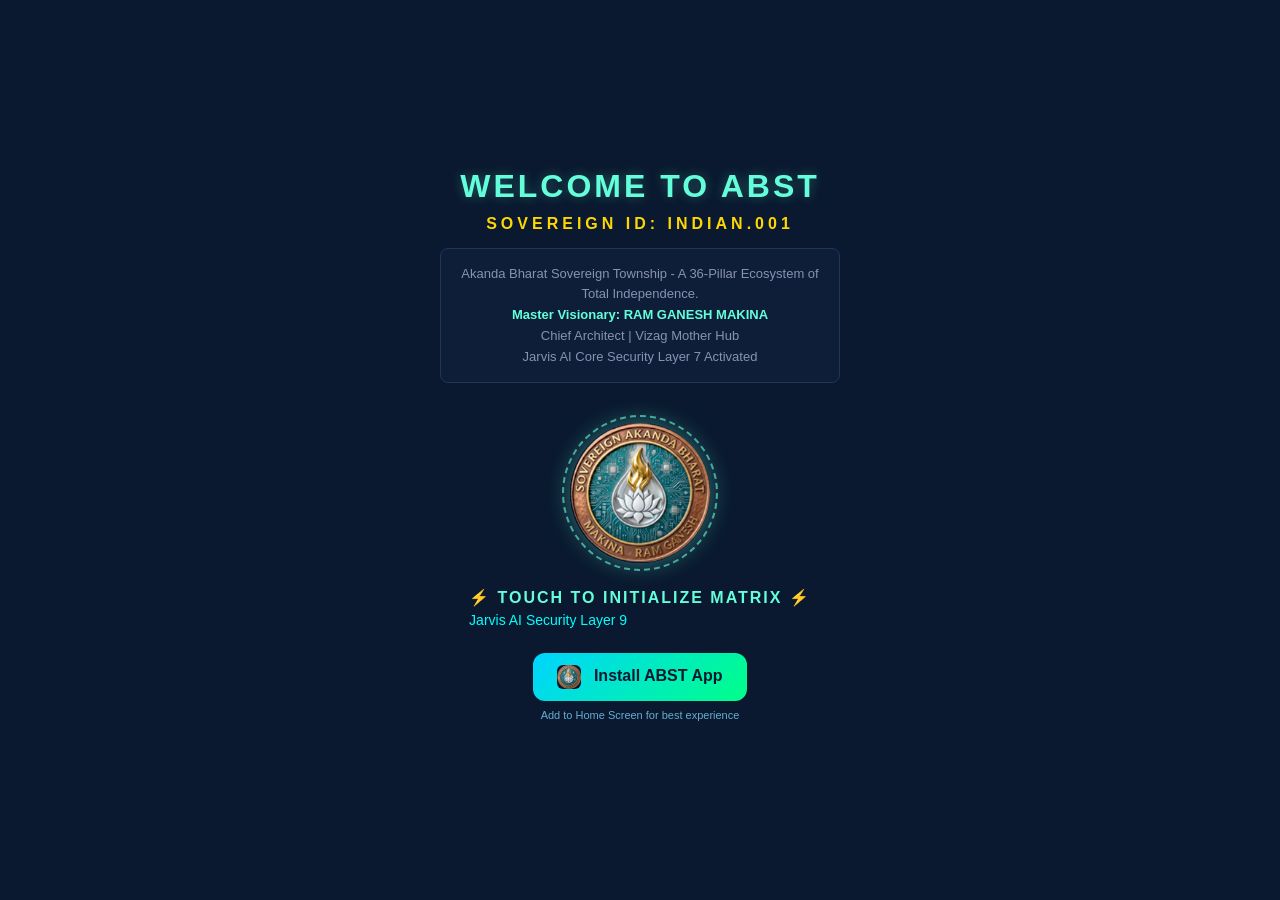
==== commit 5dee98ce: "Enhance welcome screen and install button functionality Updated the welcome screen to include a touc" ====
--- a/index.html
+++ b/index.html
@@ -15,7 +15,7 @@
 html{font-size:16px}
 html.modal-open{overflow:hidden!important}
 body{margin:0;padding:0;background:#0a192f;color:#fff;font-family:Arial,sans-serif;overflow-x:hidden;-webkit-text-size-adjust:100%}
-.container{max-width:600px;margin:0 auto;padding:30px 20px;position:relative}
+.container{max-width:600px;margin:0 auto;padding:30px 20px;position:relative;display:none}
 
 .menu-trigger{position:absolute;top:25px;left:20px;font-size:28px;color:#64ffda;cursor:pointer;z-index:100;transition:0.2s}
 .menu-trigger:active{transform:scale(0.9)}
@@ -108,22 +108,24 @@
   </div>
   
   <div id="welcomeScreen">
-  <div>⚡ TOUCH TO INITIALIZE MATRIX ⚡</div>
-  <div>Jarvis AI Security Layer 9</div>
-  <!-- Install Button Start - Welcome Screen -->
- <div id="welcomeInstallContainer" style="margin-top:25px; text-align:center;">
-    <button id="installBtnWelcome" style="background:linear-gradient(135deg, #00d4ff 0%, #00ff88 100%); color:#0a192f; padding:12px 24px; border:none; border-radius:12px; font-weight:bold; font-size:16px;">
-      <img src="icon-192.png" alt="ABST" style="width:24px; height:24px; border-radius:6px; vertical-align:middle; margin-right:8px;">
-      Install ABST App
-    </button>
-    <p style="color:#7dd3fc; font-size:11px; margin-top:8px; opacity:0.8;">
-      Add to Home Screen for best experience
-    </p>
-  </div>
-  <!-- Install Button End -->
-</div> <!-- Ikkada welcomeScreen close avvali -->
-
-<div class="container" style="display:none;">
+    <div id="touch-btn" onclick="unlockDashboard()" style="cursor:pointer;">
+      <div style="color:#64ffda;font-size:16px;letter-spacing:2px;font-weight:bold;animation:textBlink 1.5s ease-in-out infinite;">⚡ TOUCH TO INITIALIZE MATRIX ⚡</div>
+      <div style="font-size:14px;color:#00ffff;margin-top:5px;">Jarvis AI Security Layer 9</div>
+    </div>
+    
+    <div id="welcomeInstallContainer" style="display:block;margin-top:25px;text-align:center;">
+      <button id="installBtnWelcome" style="background:linear-gradient(135deg, #00d4ff 0%, #00ff88 100%);color:#0a192f;padding:12px 24px;border:none;border-radius:12px;font-weight:bold;font-size:16px;cursor:pointer;">
+        <img src="icon-192.png" alt="ABST" style="width:24px;height:24px;border-radius:6px;vertical-align:middle;margin-right:8px;">
+        Install ABST App
+      </button>
+      <p style="color:#7dd3fc;font-size:11px;margin-top:8px;opacity:0.8;">
+        Add to Home Screen for best experience
+      </p>
+    </div>
+  </div>
+</div>
+
+<div class="container">
 <div class="menu-trigger" onclick="openM('profileModal')">☰</div>
 
 <img id="main-seal-img" src="icon-192.png" alt="Seal" width="90" height="90" class="main-seal">
@@ -182,7 +184,6 @@
 
 <p class="status" id="dash-status-string">Status: Operational | Jarvis AI Core Layer 7 | 36 Pillars Complete<br>Master: INDIAN.001 RAM GANESH MAKINA | P36 Active</p>
 </div>
-
 <div id="profileModal" class="modal">
 <div class="modal-inner" style="max-width:550px;">
 <div class="modal-head">
@@ -365,7 +366,7 @@
   if(!m) return;
   m.style.display='block';
   document.documentElement.classList.add('modal-open');
-  
+
   if(id==='dpr36Modal'){
     document.getElementById('modelImg').src='miniature-model.jpg';
     document.getElementById('dayImg').src='day-mode.jpg';
@@ -385,14 +386,14 @@
   var overlay = document.getElementById('abst-welcome-overlay');
   var container = document.querySelector('.container');
   var cards = document.querySelectorAll('.icon-card');
-  
+
   if(overlay) {
     overlay.style.opacity = '0';
     overlay.style.transform = 'scale(1.1)';
     sessionStorage.setItem('dashboard_direct_unlock_token', 'true');
-    setTimeout(function(){ 
-      overlay.style.display = 'none'; 
-      container.style.display = 'block'; // Dashboard chupinchu
+    setTimeout(function(){
+      overlay.style.display = 'none';
+      container.style.display = 'block';
       cards.forEach((card, index) => {
         setTimeout(() => {
           card.classList.add('swirl');
@@ -413,40 +414,40 @@
   var storedEmail = localStorage.getItem('abst_email') || "";
   var storedPhone = localStorage.getItem('abst_phone') || "";
   var storedBlood = localStorage.getItem('abst_blood') || "";
-  
+
   var dashVision = document.getElementById('dash-visionary-display');
   if(dashVision) dashVision.innerText = "Master Visionary: " + storedID + " " + storedName;
-  
+
   var dashDesignation = document.getElementById('dash-designation-display');
   if(dashDesignation) dashDesignation.innerText = storedDesignation + " | " + storedLocation + " | Security Layer " + storedSecurity;
-  
+
   var dashStatus = document.getElementById('dash-status-string');
   if(dashStatus) dashStatus.innerHTML = "Status: Operational | Jarvis AI Core Layer " + storedSecurity + " | 36 Pillars Complete<br>Master: " + storedID + " " + storedName + " | P36 Active";
-  
+
   var mainSeal = document.getElementById('main-seal-img');
   if(mainSeal) mainSeal.src = "icon-192.png";
-  
+
   var dashBio = document.getElementById('dash-bio-display');
   if(dashBio) dashBio.innerText = storedBio;
-  
+
   var welcomeID = document.getElementById('welcome-id-display');
   if(welcomeID) welcomeID.innerText = storedID;
-  
+
   var welcomeName = document.getElementById('welcome-visionary-name');
   if(welcomeName) welcomeName.innerText = storedName;
-  
+
   var welcomeDesignation = document.getElementById('welcome-designation');
   if(welcomeDesignation) welcomeDesignation.innerText = storedDesignation;
-  
+
   var welcomeLocation = document.getElementById('welcome-location');
   if(welcomeLocation) welcomeLocation.innerText = storedLocation;
-  
+
   var welcomeSecurity = document.getElementById('welcome-security');
   if(welcomeSecurity) welcomeSecurity.innerText = storedSecurity;
-  
+
   var welcomeSeal = document.getElementById('welcome-seal-img');
   if(welcomeSeal) welcomeSeal.src = "icon-192.png";
-  
+
   var inputName = document.getElementById('inputMasterName');
   var inputID = document.getElementById('inputSovereignID');
   var inputDesig = document.getElementById('inputDesignation');
@@ -457,7 +458,7 @@
   var inputPhone = document.getElementById('inputPhone');
   var inputBlood = document.getElementById('inputBlood');
   var photoPreview = document.getElementById('profile-photo-preview');
-  
+
   if(inputName) inputName.value = storedName;
   if(inputID) inputID.value = storedID;
   if(inputDesig) inputDesig.value = storedDesignation;
@@ -516,13 +517,12 @@
 });
 
 document.getElementById('seal-btn').addEventListener('click', unlockDashboard);
-document.getElementById('touch-btn').addEventListener('click', unlockDashboard);
 
 window.addEventListener('beforeinstallprompt', function(e) {
   e.preventDefault();
   deferredAppInstallPrompt = e;
   var welcomeInstallBox = document.getElementById('welcomeInstallContainer');
-  if(welcomeInstallBox && !window.matchMedia('(display-mode: standalone)').matches && !isAppInstalled) {
+  if(welcomeInstallBox &&!window.matchMedia('(display-mode: standalone)').matches &&!isAppInstalled) {
      welcomeInstallBox.style.display = 'block';
   }
 });
@@ -560,6 +560,7 @@
     if(overlay) {
       overlay.style.display = 'none';
     }
+    document.querySelector('.container').style.display = 'block';
     cards.forEach((card) => {
       card.classList.add('swirl');
     });
@@ -585,35 +586,19 @@
 
 if('serviceWorker' in navigator){
   navigator.serviceWorker.register('/ram1025/service-worker.js',{scope:'/ram1025/'})
- .catch(function(err){ console.log("Offline Layer Sync Error: ", err); });
-}
-
-// Welcome screen lo 1 sec tharuvatha button chupinchu
+.catch(function(err){ console.log("Offline Layer Sync Error: ", err); });
+}
+
 setTimeout(function() {
   var btnBox = document.getElementById('welcomeInstallContainer');
   var isStandalone = window.matchMedia('(display-mode: standalone)').matches;
-  
-  if(btnBox && !isStandalone) {
+
+  if(btnBox &&!isStandalone) {
      btnBox.style.display = 'block';
   }
 }, 1000);
 
 document.getElementById('installBtnWelcome')?.addEventListener('click', triggerPwaInstallation);
-function triggerPwaInstallation() {
-  if(!deferredAppInstallPrompt) {
-    alert('📲 Install cheyali ante:\n\nChrome menu → Install App\n\nLekapothe browser refresh chesi 30sec wait chey');
-    return;
-  }
-  deferredAppInstallPrompt.prompt();
-  deferredAppInstallPrompt.userChoice.then(function(choiceResult) {
-    if (choiceResult.outcome === 'accepted') {
-      document.getElementById('welcomeInstallContainer').style.display = 'none';
-      isAppInstalled = true;
-      localStorage.setItem('abst_installed', 'true');
-    }
-    deferredAppInstallPrompt = null;
-  });
-}
 </script>
 </body>
 </html>
